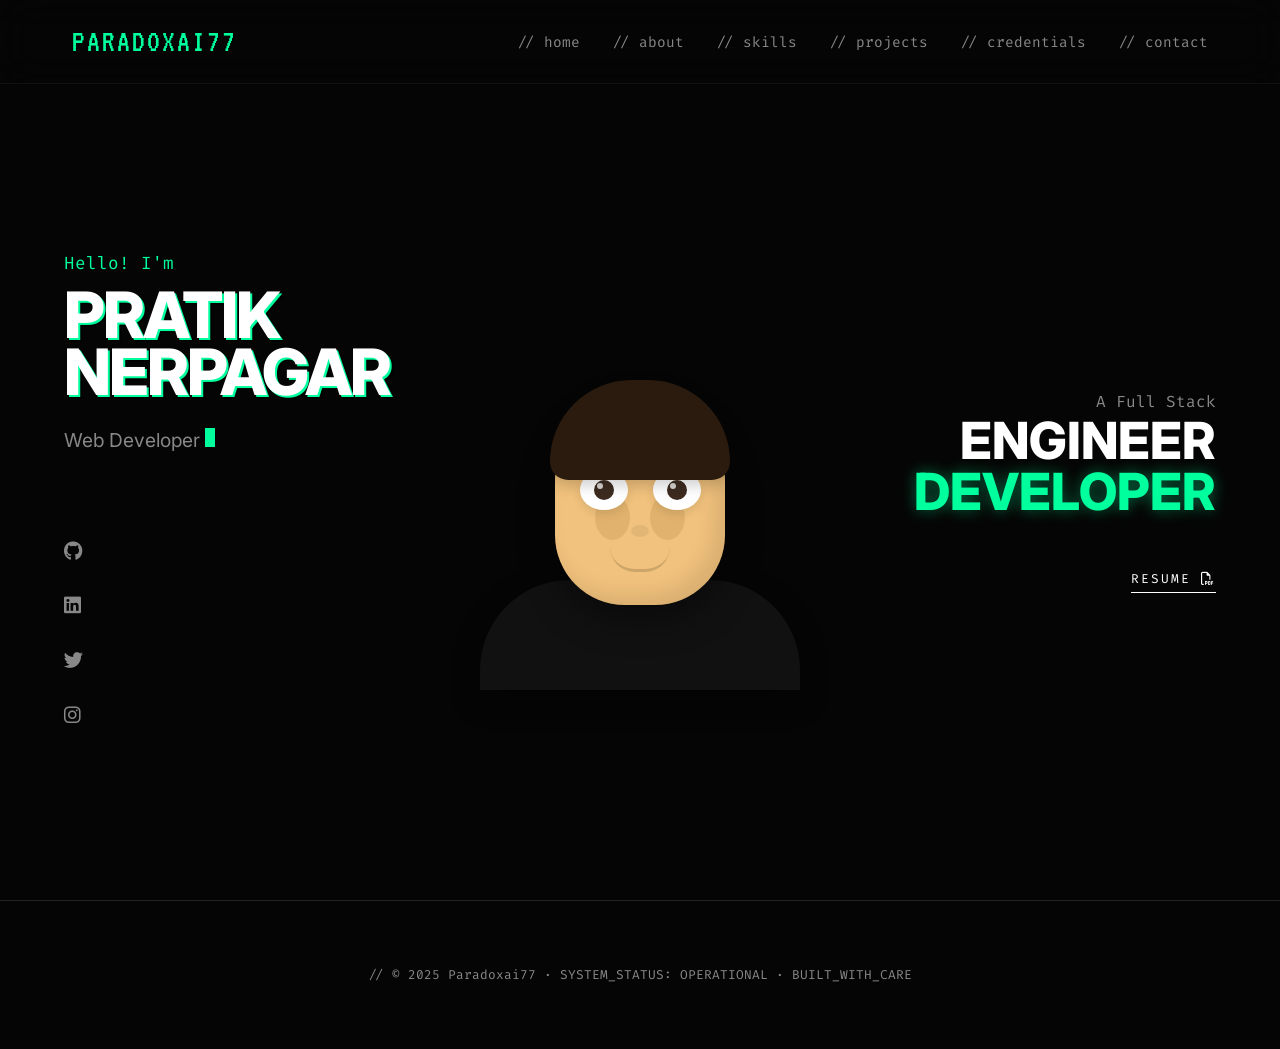
==== index.html @ 2af75ca3 "Initial commit with contact form backend" ====
<!DOCTYPE html>
<html lang="en">

<head>
  <meta charset="UTF-8">
  <meta name="viewport" content="width=device-width, initial-scale=1.0">
  <title>Paradoxai77 | Cyber Portfolio</title>
  <meta name="description" content="Pratik Yogesh Nerpagar (Paradoxai77) — Hacker Enthusiast & Web Developer">
  <link rel="stylesheet" href="style.css">
  <link rel="stylesheet" href="https://cdnjs.cloudflare.com/ajax/libs/font-awesome/6.4.0/css/all.min.css">
</head>

<body>
  <!-- Preloader -->
  <div id="preloader">
    <div class="loader-content">
      <div class="logo glitch">Paradoxai77</div>
      <div class="loading-bar">
        <div class="loading-progress"></div>
      </div>
      <div class="loading-text">INITIALIZING_SYSTEM... <span class="blink">_</span></div>
    </div>
  </div>


  <header>
    <div class="container" style="display:flex;justify-content:space-between;align-items:center">
      <div class="logo glitch" style="cursor:pointer;" onclick="window.location.href='index.html'">Paradoxai77</div>
      <nav>
        <ul style="display:flex;list-style:none;gap:2rem;margin:0;padding:0">
          <li><a href="index.html" class="active">// home</a></li>
          <li><a href="about.html">// about</a></li>
          <li><a href="skills.html">// skills</a></li>
          <li><a href="projects.html">// projects</a></li>
          <li><a href="credentials.html">// credentials</a></li>
          <li><a href="contact.html">// contact</a></li>
        </ul>
      </nav>
    </div>
  </header>

  <main>
    <section id="home" class="hero-premium">
      <div class="hero-container">
        
        <div class="hero-left">
          <div class="intro-group">
            <span class="greeting">Hello! I'm</span>
            <h1 class="hero-name glitch" data-text="PRATIK NERPAGAR">PRATIK<br/>NERPAGAR</h1>
          </div>
          <div class="typing-text" style="margin-top:1.5rem; min-height:1.6em">
            <span class="cursor"></span>
          </div>
          <div class="social-sidebar">
            <a href="https://github.com/Paradoxai77" target="_blank" rel="noopener noreferrer" class="social-icon"><i class="fab fa-github"></i></a>
            <a href="https://www.linkedin.com/in/pratik-nerpagar-1b6156397" target="_blank" rel="noopener noreferrer" class="social-icon"><i class="fab fa-linkedin"></i></a>
            <a href="https://x.com/Pratik_Nerpagar" target="_blank" rel="noopener noreferrer" class="social-icon"><i class="fab fa-twitter"></i></a>
            <a href="https://www.instagram.com/invites/contact/?utm_source=ig_contact_invite&utm_medium=copy_link&utm_content=yj6jgfl" target="_blank" rel="noopener noreferrer" class="social-icon"><i class="fab fa-instagram"></i></a>
          </div>
        </div>

        <div class="hero-center">
          <div class="avatar-container">
            <div class="character-wrapper css-avatar">
              <div class="shoulders"></div>
              <div class="face">
                <div class="cap"></div>
                <div class="ears">
                  <div class="ear"></div>
                  <div class="ear"></div>
                </div>
                <div class="eyes-container">
                  <div class="eye">
                    <div class="pupil"></div>
                  </div>
                  <div class="eye">
                    <div class="pupil"></div>
                  </div>
                </div>
                <div class="nose"></div>
                <div class="mouth"><div class="teeth"></div></div>
              </div>
            </div>
          </div>
        </div>

        <div class="hero-right">
          <div class="role-group">
            <p class="role-subtitle">A Full Stack</p>
            <h2 class="role-title">ENGINEER<br/><span class="highlight">DEVELOPER</span></h2>
          </div>
          <div class="resume-link">
            <a href="resume.pdf" class="resume-btn" target="_blank">RESUME <i class="far fa-file-pdf"></i></a>
          </div>
        </div>

      </div>
    </section>
  </main>

  <footer>
    <div class="container">
      <p>// © 2025 Paradoxai77 · SYSTEM_STATUS: OPERATIONAL · BUILT_WITH_CARE</p>
    </div>
  </footer>

  <script src="script.js"></script>
</body>

</html>
---- style.css ----
@import url('https://fonts.googleapis.com/css2?family=Fira+Code:wght@300;400;500;600;700&family=Inter:wght@300;400;600;800&family=VT323&display=swap');

:root {
  --bg: #050505;
  --surface: #0d0d0d;
  --panel: #141414;
  --primary: #00ff9d;
  --primary-glow: rgba(0, 255, 157, 0.4);
  --text-dim: #888;
  --text-bright: #e0e0e0;
  --border: #222;
  --font-mono: 'Fira Code', monospace;
  --font-sans: 'Inter', sans-serif;
  --font-terminal: 'VT323', monospace;
}

* {
  margin: 0;
  padding: 0;
  box-sizing: border-box;
}

body {
  background-color: var(--bg);
  color: var(--text-bright);
  font-family: var(--font-sans);
  overflow-x: hidden;
  line-height: 1.6;
}



/* Glitch Animation */
@keyframes glitch {
  0% {
    transform: translate(0)
  }

  20% {
    transform: translate(-2px, 2px)
  }

  40% {
    transform: translate(-2px, -2px)
  }

  60% {
    transform: translate(2px, 2px)
  }

  80% {
    transform: translate(2px, -2px)
  }

  100% {
    transform: translate(0)
  }
}

.glitch:hover {
  animation: glitch 0.3s cubic-bezier(.25, .46, .45, .94) both infinite;
  color: var(--primary);
  text-shadow: 0 0 10px var(--primary-glow);
}

.container {
  max-width: 1200px;
  margin: 0 auto;
  padding: 0 2rem;
}

/* Header & Nav */
header {
  position: fixed;
  top: 0;
  width: 100%;
  background: rgba(5, 5, 5, 0.4);
  backdrop-filter: blur(20px);
  -webkit-backdrop-filter: blur(20px);
  border-bottom: 1px solid rgba(255, 255, 255, 0.05);
  z-index: 1000;
  padding: 1rem 0;
}

header .container {
  display: flex;
  justify-content: space-between;
  align-items: center;
}

.logo {
  font-family: var(--font-terminal);
  font-size: 2rem;
  color: var(--primary);
  text-transform: uppercase;
  letter-spacing: 2px;
}

nav ul {
  display: flex;
  list-style: none;
  gap: 2rem;
}

nav a {
  color: var(--text-dim);
  text-decoration: none;
  font-family: var(--font-mono);
  font-size: 0.9rem;
  transition: all 0.3s ease;
  position: relative;
}

nav a:hover,
nav a.active {
  color: var(--primary);
  text-shadow: 0 0 8px var(--primary-glow);
}

/* Preloader */
#preloader {
  position: fixed;
  top: 0;
  left: 0;
  width: 100vw;
  height: 100vh;
  background: var(--bg);
  z-index: 99999;
  display: flex;
  justify-content: center;
  align-items: center;
  transition: opacity 0.5s ease;
}

#preloader.fade-out {
  opacity: 0;
  pointer-events: none;
}

.loader-content {
  display: flex;
  flex-direction: column;
  align-items: center;
  gap: 20px;
}

.loading-bar {
  width: 250px;
  height: 4px;
  background: var(--panel);
  border: 1px solid var(--border);
  border-radius: 4px;
  overflow: hidden;
  position: relative;
}

.loading-progress {
  width: 0%;
  height: 100%;
  background: var(--primary);
  box-shadow: 0 0 10px var(--primary-glow);
  animation: loadProgress 2s ease-in-out forwards;
}

.loading-text {
  font-family: var(--font-mono);
  color: var(--text-dim);
  font-size: 0.9rem;
  letter-spacing: 2px;
}

@keyframes loadProgress {
  0% { width: 0%; }
  50% { width: 70%; }
  100% { width: 100%; }
}

/* Hero Section */
.hero {
  height: 100vh;
  display: flex;
  flex-direction: column;
  justify-content: center;
  position: relative;
}

.hero-content {
  max-width: 800px;
}

.terminal-header {
  background: var(--panel);
  padding: 0.5rem 1rem;
  border-radius: 8px 8px 0 0;
  border: 1px solid var(--border);
  border-bottom: none;
  display: flex;
  gap: 8px;
}

.dot {
  width: 12px;
  height: 12px;
  border-radius: 50%;
}

.red {
  background: #ff5f56;
}

.yellow {
  background: #ffbd2e;
}

.green {
  background: #27c93f;
}

.terminal-body {
  background: var(--surface);
  padding: 2rem;
  border-radius: 0 0 8px 8px;
  border: 1px solid var(--border);
  font-family: var(--font-mono);
  box-shadow: 0 20px 50px rgba(0, 0, 0, 0.5);
}

.hero h1 {
  font-size: 3.5rem;
  margin-bottom: 1rem;
  font-weight: 800;
  letter-spacing: -1px;
}

.hero h1 strong {
  color: var(--primary);
  position: relative;
}

.typing-text {
  color: var(--text-dim);
  font-size: 1.2rem;
  margin-bottom: 2rem;
  min-height: 1.5em;
}

.cursor {
  display: inline-block;
  width: 10px;
  height: 1.2rem;
  background: var(--primary);
  margin-left: 5px;
  animation: blink 1s infinite;
}

@keyframes blink {
  50% {
    opacity: 0;
  }
}

.cta-group {
  display: flex;
  gap: 1.5rem;
}

.btn {
  padding: 0.8rem 2rem;
  border-radius: 4px;
  font-family: var(--font-mono);
  font-weight: 600;
  cursor: pointer;
  transition: all 0.3s ease;
  text-decoration: none;
  display: inline-block;
}

.btn-primary {
  background: var(--primary);
  color: var(--bg);
  border: none;
  box-shadow: 0 0 20px var(--primary-glow);
}

.btn-primary:hover {
  transform: translateY(-2px);
  box-shadow: 0 0 30px var(--primary-glow);
}

.btn-outline {
  border: 1px solid var(--primary);
  color: var(--primary);
  background: transparent;
}

.btn-outline:hover {
  background: var(--primary-glow);
  color: #fff;
}

/* Premium Hero Section Styles */
.hero-premium {
  min-height: 100vh;
  display: flex;
  align-items: center;
  justify-content: center;
  position: relative;
  overflow: hidden;
  padding-top: 80px;
  perspective: 1000px;
}

.hero-container {
  display: flex;
  width: 100%;
  max-width: 1400px;
  justify-content: space-between;
  align-items: center;
  padding: 0 5vw;
  z-index: 2;
  gap: 1.5rem;
  margin: 0 auto;
  transform-style: preserve-3d;
  transition: transform 0.2s ease-out;
}

/* Left & Right Side Common */
.hero-left, .hero-right {
  flex: 1;
  display: flex;
  flex-direction: column;
  min-width: 0; /* Allow shrinking */
}

.hero-left {
  align-items: flex-start;
}

.hero-right {
  align-items: flex-end;
  text-align: right;
}

/* Greeting & Name */
.greeting {
  font-family: var(--font-mono);
  color: var(--primary);
  font-size: 1.1rem;
  margin-bottom: 0.5rem;
  display: block;
}

.hero-name {
  font-size: clamp(2.5rem, 5vw, 4rem);
  line-height: 0.9;
  font-weight: 800;
  color: #fff;
  letter-spacing: -2px;
  text-shadow: 
    2px 2px 0px var(--primary),
    4px 4px 0px rgba(0,0,0,0.5);
  transform: translateZ(100px);
}

.social-sidebar {
  display: flex;
  flex-direction: column;
  gap: 1.5rem;
  margin-top: 3rem;
}

.social-icon {
  color: var(--text-dim);
  font-size: 1.2rem;
  transition: all 0.3s ease;
}

.social-icon:hover {
  color: var(--primary);
  transform: scale(1.2);
}

/* Middle: Avatar */
.hero-center {
  flex: 0 0 auto;
  display: flex;
  justify-content: center;
  align-items: center;
  position: relative;
}

.avatar-container {
  position: relative;
  width: min(400px, 30vw);
  height: min(400px, 45vh);
  display: flex;
  justify-content: center;
  align-items: flex-end;
}

.character-wrapper {
  position: relative;
  width: 100%;
  display: flex;
  justify-content: center;
  align-items: center;
}

.css-avatar {
  position: relative;
  width: 350px;
  height: 400px;
  display: flex;
  justify-content: center;
  align-items: flex-end;
  transition: transform 0.3s ease;
}

.css-avatar:hover {
  transform: scale(1.02);
}

/* CSS Avatar Parts */
/* CLASSY NORMAL CHARACTER ARTIFACT */
.face {
  position: absolute;
  bottom: 85px;
  left: 50%;
  transform: translateX(-50%) translateZ(50px);
  width: 170px;
  height: 210px;
  background: #f1c27d; /* Classy warm skin tone */
  border-radius: 85px 85px 70px 70px;
  box-shadow: 
    inset -10px -10px 20px rgba(0,0,0,0.1),
    0 15px 35px rgba(0, 0, 0, 0.4);
  z-index: 2;
  overflow: visible;
  transform-style: preserve-3d;
}

/* Classy Hairstyle (replacing cap) */
.cap {
  position: absolute;
  top: -15px;
  left: -5px;
  width: 180px;
  height: 100px;
  background: #2a1b0e; /* Dark brown hair */
  border-radius: 90px 90px 20px 20px;
  z-index: 3;
  box-shadow: 0 5px 15px rgba(0,0,0,0.2);
  transform: translateZ(30px);
}

.cap::after {
  content: "";
  position: absolute;
  top: 30px;
  left: 20px;
  width: 140px;
  height: 60px;
  background: #2a1b0e;
  border-radius: 40px;
  transform: rotate(-5deg);
}

/* Natural Eyes */
.eyes-container {
  display: flex;
  justify-content: center;
  gap: 25px;
  margin-top: 75px;
  position: relative;
  z-index: 5;
}

.eye {
  width: 48px;
  height: 40px;
  background: #fff;
  border-radius: 50%;
  position: relative;
  overflow: hidden;
  box-shadow: 0 4px 10px rgba(0,0,0,0.1);
}

.pupil {
  width: 20px;
  height: 20px;
  background: #3d2b1f; /* Classy brown eyes */
  border-radius: 50%;
  position: absolute;
  top: 50%;
  left: 50%;
  transform: translate(-50%, -50%);
  transition: transform 0.05s linear;
}

.pupil::after {
  content: "";
  position: absolute;
  top: 3px;
  left: 3px;
  width: 6px;
  height: 6px;
  background: #fff;
  border-radius: 50%;
  opacity: 0.8;
}

/* Subtle Nose */
.nose {
  width: 18px;
  height: 12px;
  background: rgba(0,0,0,0.06);
  border-radius: 50%;
  margin: 15px auto 5px;
  position: relative;
}

/* Friendly Classy Mouth */
.mouth {
  width: 60px;
  height: 25px;
  background: transparent;
  border-bottom: 3px solid rgba(0,0,0,0.15);
  border-radius: 0 0 30px 30px;
  margin: 10px auto 0;
  position: relative;
}

.teeth {
  display: none; /* Hide robotic teeth */
}

.mouth::after {
  display: none; /* Hide mask details */
}

/* Ears */
.ears {
  position: absolute;
  top: 100px;
  width: 100%;
  left: 0;
  display: flex;
  justify-content: space-between;
  z-index: 1;
  padding: 0 40px;
}

.ear {
  width: 35px;
  height: 45px;
  background: #e1b26d;
  border-radius: 50%;
}

/* Classy Formal Clothing (Turtleneck) */
.shoulders {
  position: absolute;
  bottom: 0px;
  left: 50%;
  transform: translateX(-50%) translateZ(-20px);
  width: 320px;
  height: 110px;
  background: #111; /* Sleek black turtleneck */
  border-radius: 90px 90px 0 0;
  z-index: 1;
  box-shadow: 0 10px 30px rgba(0,0,0,0.3);
}

.shoulders::before {
  content: "";
  position: absolute;
  top: -15px;
  left: 50%;
  transform: translateX(-50%);
  width: 100px;
  height: 40px;
  background: #111;
  border-radius: 10px 10px 0 0;
  z-index: 3;
}

.shoulders::after {
  display: none; /* Remove status text */
}

/* Right Side: Role */
.role-subtitle {
  font-family: var(--font-mono);
  color: var(--text-dim);
  font-size: 1rem;
}

.role-title {
  font-size: clamp(2rem, 4vw, 3.2rem);
  font-weight: 800;
  line-height:1;
  color: #fff;
}

.role-title span {
  color: var(--primary);
  text-shadow: 0 0 15px var(--primary-glow);
}

.resume-link {
  margin-top: 3rem;
}

.resume-btn {
  color: #fff;
  text-decoration: none;
  font-family: var(--font-mono);
  font-size: 0.8rem;
  letter-spacing: 2px;
  border-bottom: 1px solid #fff;
  padding-bottom: 5px;
  transition: all 0.3s ease;
}

.resume-btn:hover {
  color: var(--primary);
  border-color: var(--primary);
}



/* Responsive Overrides */
@media (max-width: 1100px) {
  .hero-container {
    padding: 0 3vw;
  }
}

@media (max-width: 968px) {
  .hero-premium {
    padding-top: 100px;
    height: auto;
    min-height: 100vh;
  }

  .hero-container {
    flex-direction: column;
    padding: 0 2rem;
    gap: 3rem;
  }

  .hero-left, .hero-right {
    align-items: center;
    text-align: center;
    width: 100%;
  }

  .hero-name {
    font-size: clamp(2.5rem, 8vw, 3.5rem);
  }

  .role-title {
    font-size: clamp(2rem, 7vw, 2.8rem);
  }

  .social-sidebar {
    flex-direction: row;
    margin-top: 2rem;
  }

  .avatar-container {
    width: 300px;
    height: 300px;
  }

  .css-avatar {
    transform: scale(0.8);
    transform-origin: bottom center;
  }
}

/* Sections */
section:not(.hero-premium) {
  max-width: 1200px;
  margin: 0 auto;
  padding: 8rem 2rem;
}

.section-title {
  font-family: var(--font-terminal);
  font-size: 3rem;
  color: var(--primary);
  margin-bottom: 3rem;
  display: flex;
  align-items: center;
  gap: 1rem;
}

.section-title::after {
  content: "";
  height: 1px;
  flex-grow: 1;
  background: linear-gradient(90deg, var(--primary), transparent);
}

/* About & Skills */
.about-grid {
  display: grid;
  grid-template-columns: 1.5fr 1fr;
  gap: 4rem;
}

.bio p {
  font-size: 1.1rem;
  color: var(--text-dim);
  margin-bottom: 1.5rem;
}

.tags {
  display: flex;
  flex-wrap: wrap;
  gap: 1rem;
}

.tag {
  background: var(--panel);
  border: 1px solid var(--border);
  padding: 0.5rem 1rem;
  border-radius: 4px;
  font-family: var(--font-mono);
  font-size: 0.8rem;
  color: var(--primary);
}

.skill-card {
  background: var(--surface);
  border: 1px solid var(--border);
  padding: 2rem;
  border-radius: 8px;
  transition: all 0.4s cubic-bezier(0.175, 0.885, 0.32, 1.275);
  transform-style: preserve-3d;
}

.skill-card:hover {
  transform: rotateY(15deg) rotateX(5deg) translateZ(30px);
  border-color: var(--primary);
  box-shadow: -10px 10px 20px rgba(0,0,0,0.4);
}

.skill-list {
  display: grid;
  grid-template-columns: repeat(2, 1fr);
  gap: 1rem;
}

.skill-item {
  display: flex;
  align-items: center;
  gap: 0.5rem;
  font-family: var(--font-mono);
  font-size: 0.9rem;
}

.skill-item::before {
  content: ">";
  color: var(--primary);
}

/* Projects Grid */
.projects-grid {
  display: grid;
  grid-template-columns: repeat(auto-fit, minmax(350px, 1fr));
  gap: 2rem;
}

.project-card {
  background: var(--surface);
  border: 1px solid var(--border);
  border-radius: 8px;
  overflow: hidden;
  transition: all 0.5s cubic-bezier(0.175, 0.885, 0.32, 1.275);
  position: relative;
  transform-style: preserve-3d;
}

.project-card:hover {
  border-color: var(--primary);
  transform: translateY(-10px) rotateX(10deg) rotateY(-10deg);
  box-shadow: 20px 20px 40px rgba(0, 0, 0, 0.5);
}

.project-image {
  height: 200px;
  background: var(--panel);
  position: relative;
  overflow: hidden;
}

.project-image img {
  width: 100%;
  height: 100%;
  object-fit: cover;
  transition: all 0.5s ease;
  z-index: 1;
  opacity: 0.7;
}

.project-card:hover .project-image img {
  transform: scale(1.1);
  opacity: 1 !important;
}

.project-image::after {
  content: "DATA_STREAMS";
  position: absolute;
  top: 50%;
  left: 50%;
  transform: translate(-50%, -50%);
  font-family: var(--font-terminal);
  color: var(--primary);
  opacity: 0.15;
  z-index: 2;
  pointer-events: none;
  font-size: 2rem;
}

.project-info {
  padding: 2rem;
}

.project-info h3 {
  font-size: 1.5rem;
  margin-bottom: 1rem;
  color: var(--primary);
}

.project-info p {
  color: var(--text-dim);
  font-size: 0.95rem;
  margin-bottom: 1.5rem;
}

/* Certificates */
.cert-list {
  display: flex;
  flex-direction: column;
  gap: 1.5rem;
}

.cert-item {
  background: var(--panel);
  border-left: 4px solid var(--primary);
  padding: 1.5rem 2rem;
  display: flex;
  justify-content: space-between;
  align-items: center;
}

.cert-details h4 {
  font-size: 1.2rem;
  margin-bottom: 0.5rem;
}

.cert-details p {
  color: var(--text-dim);
  font-size: 0.9rem;
}

/* Achievements */
.achievement-grid {
  display: grid;
  grid-template-columns: repeat(auto-fit, minmax(300px, 1fr));
  gap: 1.5rem;
}

.achievement-card {
  background: var(--surface);
  border: 1px solid var(--border);
  padding: 2rem;
  border-radius: 8px;
  display: flex;
  gap: 1.5rem;
}

.rank {
  font-family: var(--font-terminal);
  font-size: 3rem;
  color: var(--primary);
  line-height: 1;
}

/* Contact */
.contact-container {
  display: grid;
  grid-template-columns: 1fr 1fr;
  gap: 4rem;
}

.contact-form {
  background: var(--surface);
  border: 1px solid var(--border);
  padding: 3rem;
  border-radius: 8px;
}

.form-group {
  margin-bottom: 1.5rem;
}

.form-group label {
  display: block;
  font-family: var(--font-mono);
  font-size: 0.8rem;
  color: var(--primary);
  margin-bottom: 0.5rem;
}

.form-group input,
.form-group textarea {
  width: 100%;
  background: var(--panel);
  border: 1px solid var(--border);
  padding: 1rem;
  color: #fff;
  font-family: var(--font-mono);
  border-radius: 4px;
}

.form-group input:focus,
.form-group textarea:focus {
  outline: none;
  border-color: var(--primary);
}

.social-links {
  display: grid;
  grid-template-columns: repeat(2, 1fr);
  gap: 1rem;
  margin-top: 2rem;
}

.social-item {
  display: flex;
  align-items: center;
  gap: 1.2rem;
  color: var(--text-dim);
  text-decoration: none;
  padding: 1.2rem 1.5rem;
  background: rgba(20, 20, 20, 0.4);
  border: 1px solid var(--border);
  border-radius: 8px;
  transition: all 0.4s cubic-bezier(0.175, 0.885, 0.32, 1.275);
  font-family: var(--font-mono);
  font-size: 0.9rem;
  position: relative;
  overflow: hidden;
}

.social-item .icon {
  font-size: 1.3rem;
  transition: transform 0.3s ease;
}

.social-item:hover {
  color: var(--primary);
  border-color: var(--primary);
  transform: translateX(10px);
  background: rgba(0, 255, 157, 0.05);
  box-shadow: 0 5px 20px var(--primary-glow);
}

.social-item:hover .icon {
  transform: scale(1.2) rotate(5deg);
}

.social-item::before {
  content: "";
  position: absolute;
  top: 0;
  left: -100%;
  width: 100%;
  height: 100%;
  background: linear-gradient(90deg, transparent, rgba(255, 255, 255, 0.05), transparent);
  transition: 0.5s;
}

.social-item:hover::before {
  left: 100%;
}

footer {
  text-align: center;
  padding: 4rem 0;
  border-top: 1px solid var(--border);
  color: var(--text-dim);
  font-family: var(--font-mono);
  font-size: 0.8rem;
}

@media (max-width: 968px) {
  .hero h1 {
    font-size: 2.5rem;
  }

  .about-grid,
  .contact-container {
    grid-template-columns: 1fr;
  }

  nav ul {
    display: none;
  }
}

/* Animations */
[data-aos] {
  opacity: 0;
  transform: translateY(20px);
  transition: all 0.6s ease;
}

[data-aos].aos-animate {
  opacity: 1;
  transform: translateY(0);
}
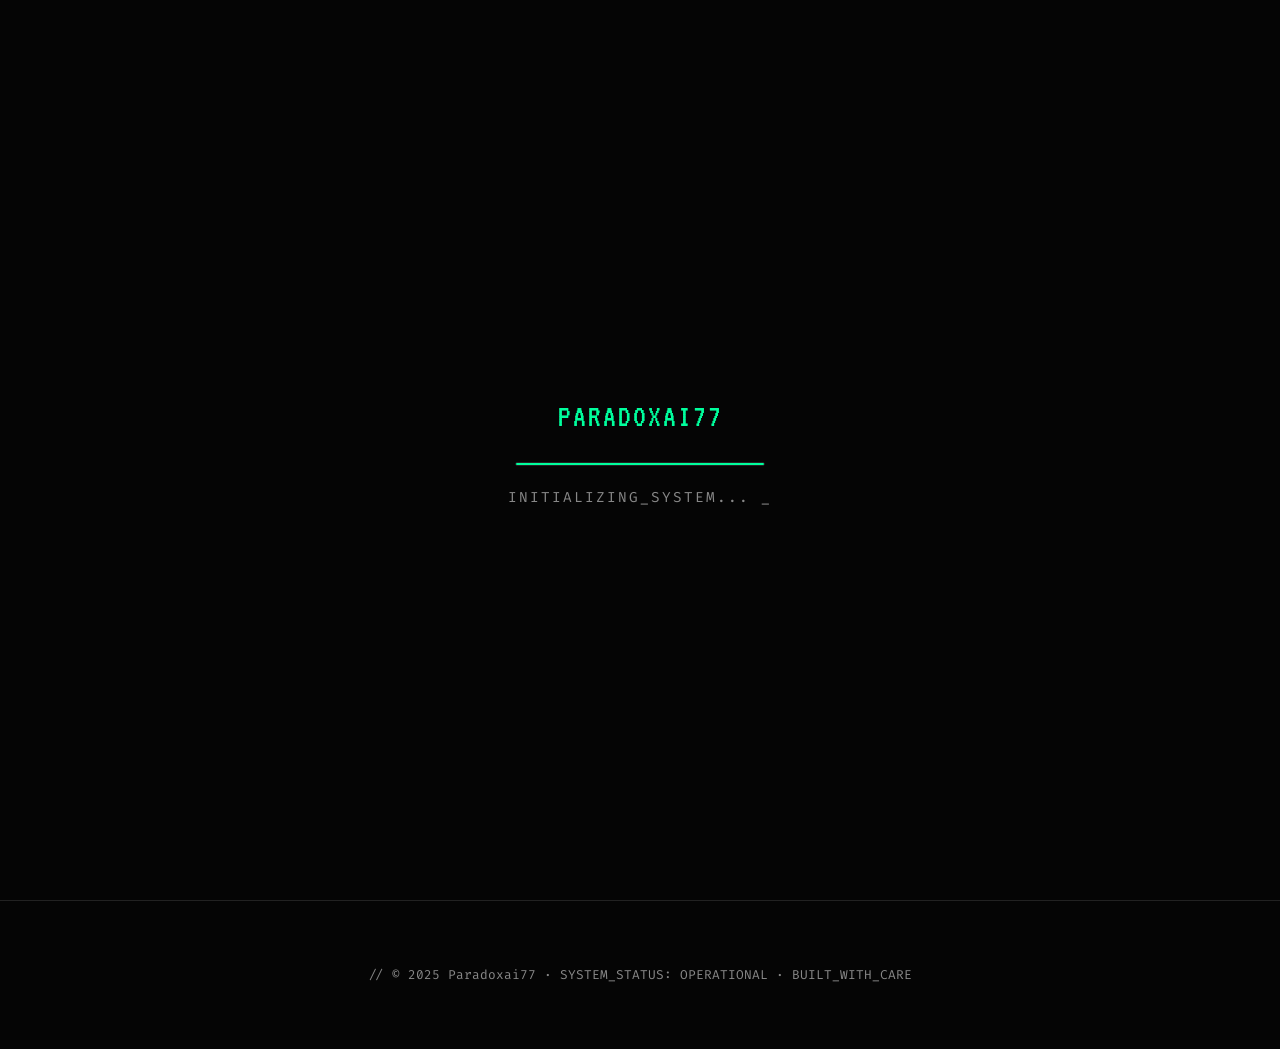
==== commit 3898156b: "Fix script caching by adding cache buster, and enhance timelines styling and visibility" ====
--- a/index.html
+++ b/index.html
@@ -104,7 +104,7 @@
     </div>
   </footer>
 
-  <script src="script.js"></script>
+  <script src="script.js?v=2"></script>
 </body>
 
 </html>
--- a/style.css
+++ b/style.css
@@ -1022,4 +1022,159 @@
 [data-aos].aos-animate {
   opacity: 1;
   transform: translateY(0);
+}
+
+/* Timeline Components */
+.timeline-container {
+  display: grid;
+  grid-template-columns: repeat(auto-fit, minmax(400px, 1fr));
+  gap: 3rem;
+  margin-top: 4rem;
+}
+
+.timeline-section h3 {
+  font-size: 1.5rem;
+  color: var(--primary);
+  font-family: var(--font-terminal);
+  border-bottom: 1px solid var(--border);
+  padding-bottom: 0.5rem;
+  margin-bottom: 2rem;
+}
+
+.timeline {
+  border-left: 2px solid rgba(0, 255, 157, 0.25);
+  padding-left: 1.5rem;
+  position: relative;
+  display: flex;
+  flex-direction: column;
+  gap: 2rem;
+}
+
+.timeline-item {
+  position: relative;
+  transition: all 0.3s ease;
+}
+
+.timeline-item::before {
+  content: "";
+  position: absolute;
+  left: calc(-1.5rem - 6px);
+  top: 0.25rem;
+  width: 10px;
+  height: 10px;
+  border-radius: 50%;
+  background: #333;
+  border: 2px solid var(--bg);
+  transition: all 0.3s ease;
+}
+
+.timeline-item:hover::before {
+  background: var(--primary);
+  border-color: var(--primary);
+  box-shadow: 0 0 10px var(--primary);
+}
+
+.timeline-item:hover {
+  transform: translateX(5px);
+}
+
+.timeline-item .time {
+  font-family: var(--font-mono);
+  font-size: 0.8rem;
+  color: var(--primary);
+  margin-bottom: 0.25rem;
+}
+
+.timeline-item h4 {
+  font-size: 1.1rem;
+  margin-bottom: 0.25rem;
+  color: var(--text);
+}
+
+.timeline-item .org {
+  font-size: 0.9rem;
+  color: var(--text-dim);
+  font-weight: bold;
+  margin-bottom: 0.5rem;
+}
+
+.timeline-item .desc {
+  font-size: 0.85rem;
+  color: var(--text-dim);
+  line-height: 1.4;
+}
+
+/* Certificate Preview Modal */
+.cert-modal {
+  position: fixed;
+  top: 0;
+  left: 0;
+  width: 100vw;
+  height: 100vh;
+  background: rgba(10, 10, 10, 0.85);
+  backdrop-filter: blur(10px);
+  z-index: 1000;
+  display: flex;
+  justify-content: center;
+  align-items: center;
+  opacity: 0;
+  pointer-events: none;
+  transition: opacity 0.3s ease;
+}
+
+.cert-modal.active {
+  opacity: 1;
+  pointer-events: auto;
+}
+
+.cert-modal-content {
+  position: relative;
+  max-width: 90%;
+  max-height: 85%;
+  border: 1px solid var(--border);
+  border-radius: 12px;
+  background: var(--surface);
+  box-shadow: 0 0 40px var(--primary-glow);
+  transform: scale(0.9);
+  transition: transform 0.3s ease;
+  padding: 1rem;
+  display: flex;
+  flex-direction: column;
+  align-items: center;
+}
+
+.cert-modal.active .cert-modal-content {
+  transform: scale(1);
+}
+
+.cert-modal-img {
+  max-width: 100%;
+  max-height: 75vh;
+  object-fit: contain;
+  border-radius: 6px;
+  border: 1px solid rgba(255, 255, 255, 0.1);
+}
+
+.cert-modal-close {
+  position: absolute;
+  top: -45px;
+  right: 10px;
+  background: none;
+  border: none;
+  color: var(--primary);
+  font-size: 2rem;
+  cursor: pointer;
+  font-family: var(--font-mono);
+  transition: all 0.3s ease;
+}
+
+.cert-modal-close:hover {
+  color: #ff3b30;
+  text-shadow: 0 0 10px rgba(255, 59, 48, 0.5);
+}
+
+/* Certificate item visual adjustment */
+.cert-btn-group {
+  display: flex;
+  gap: 0.5rem;
 }
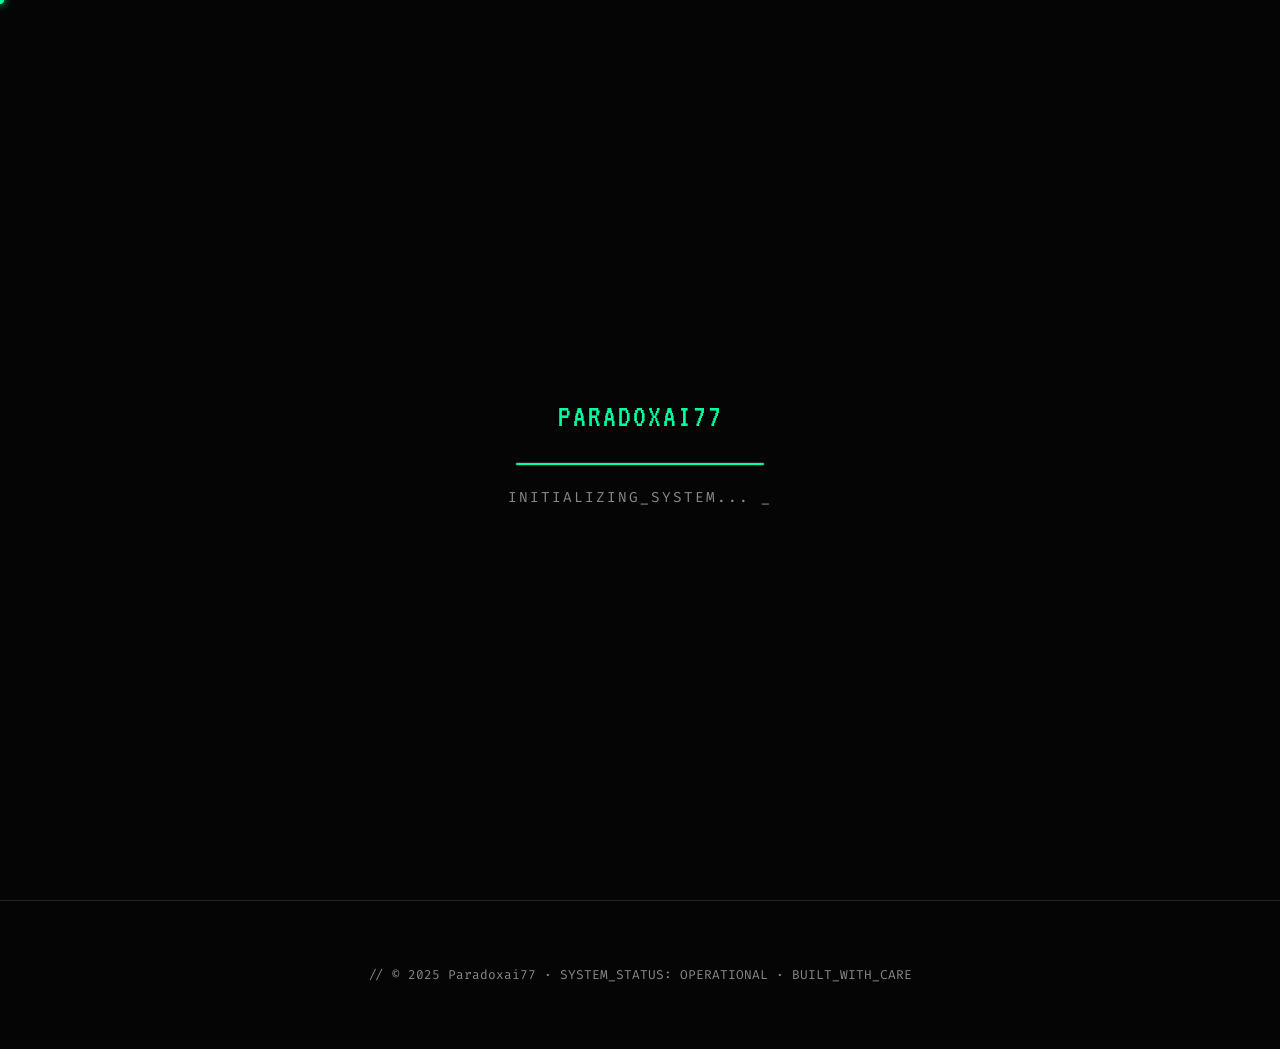
==== commit 7f17c240: "Add Dribbble-inspired animations: custom glowing magnetic cursor, pulsing status badge, interactive " ====
--- a/index.html
+++ b/index.html
@@ -24,10 +24,11 @@
 
 
   <header>
-    <div class="container" style="display:flex;justify-content:space-between;align-items:center">
+    <div class="container">
       <div class="logo glitch" style="cursor:pointer;" onclick="window.location.href='index.html'">Paradoxai77</div>
-      <nav>
-        <ul style="display:flex;list-style:none;gap:2rem;margin:0;padding:0">
+      <button class="nav-toggle" id="navToggle" aria-label="toggle navigation"><i class="fas fa-bars"></i></button>
+      <nav id="navMenu">
+        <ul>
           <li><a href="index.html" class="active">// home</a></li>
           <li><a href="about.html">// about</a></li>
           <li><a href="skills.html">// skills</a></li>
@@ -41,9 +42,13 @@
 
   <main>
     <section id="home" class="hero-premium">
+      <div class="watermark-bg">/HERO_SYSTEM</div>
       <div class="hero-container">
         
         <div class="hero-left">
+          <div class="status-badge">
+            <span class="status-dot"></span> AVAILABLE FOR NEW PROJECTS
+          </div>
           <div class="intro-group">
             <span class="greeting">Hello! I'm</span>
             <h1 class="hero-name glitch" data-text="PRATIK NERPAGAR">PRATIK<br/>NERPAGAR</h1>
--- a/style.css
+++ b/style.css
@@ -710,6 +710,12 @@
   gap: 4rem;
 }
 
+.skills-grid {
+  display: grid;
+  grid-template-columns: repeat(auto-fit, minmax(300px, 1fr));
+  gap: 2.5rem;
+}
+
 .bio p {
   font-size: 1.1rem;
   color: var(--text-dim);
@@ -997,6 +1003,24 @@
   font-size: 0.8rem;
 }
 
+.nav-toggle {
+  display: none;
+  background: transparent;
+  border: 1px solid var(--border);
+  color: var(--primary);
+  padding: 0.5rem 0.8rem;
+  border-radius: 4px;
+  cursor: pointer;
+  font-size: 1.2rem;
+  z-index: 1001;
+  transition: all 0.3s ease;
+}
+
+.nav-toggle:hover {
+  background: var(--primary-glow);
+  border-color: var(--primary);
+}
+
 @media (max-width: 968px) {
   .hero h1 {
     font-size: 2.5rem;
@@ -1007,8 +1031,40 @@
     grid-template-columns: 1fr;
   }
 
+  .nav-toggle {
+    display: block;
+  }
+
+  nav {
+    position: fixed;
+    top: 65px;
+    left: 0;
+    width: 100%;
+    background: rgba(5, 5, 5, 0.95);
+    backdrop-filter: blur(20px);
+    -webkit-backdrop-filter: blur(20px);
+    border-bottom: 1px solid var(--border);
+    padding: 1.5rem 0;
+    transform: translateY(-150%);
+    transition: transform 0.4s cubic-bezier(0.175, 0.885, 0.32, 1.275);
+    z-index: 999;
+  }
+
+  nav.nav-open {
+    transform: translateY(0);
+  }
+
   nav ul {
-    display: none;
+    display: flex !important;
+    flex-direction: column;
+    align-items: center;
+    gap: 1.5rem;
+  }
+}
+
+@media (max-width: 600px) {
+  .social-links {
+    grid-template-columns: 1fr;
   }
 }
 
@@ -1027,7 +1083,7 @@
 /* Timeline Components */
 .timeline-container {
   display: grid;
-  grid-template-columns: repeat(auto-fit, minmax(400px, 1fr));
+  grid-template-columns: repeat(auto-fit, minmax(280px, 1fr));
   gap: 3rem;
   margin-top: 4rem;
 }
@@ -1113,7 +1169,7 @@
   height: 100vh;
   background: rgba(10, 10, 10, 0.85);
   backdrop-filter: blur(10px);
-  z-index: 1000;
+  z-index: 10000;
   display: flex;
   justify-content: center;
   align-items: center;
@@ -1177,4 +1233,221 @@
 .cert-btn-group {
   display: flex;
   gap: 0.5rem;
+}
+
+/* ==========================================================================
+   DRIBBLE-INSPIRED ADVANCED ANIMATION MODULES
+   ========================================================================== */
+
+/* 1. Custom Glowing Magnetic Cursor */
+.custom-cursor {
+  width: 8px;
+  height: 8px;
+  background: var(--primary);
+  border-radius: 50%;
+  position: fixed;
+  top: 0;
+  left: 0;
+  pointer-events: none;
+  z-index: 99999;
+  transform: translate(-50%, -50%);
+  box-shadow: 0 0 10px var(--primary);
+  transition: transform 0.1s ease, width 0.3s ease, height 0.3s ease, background 0.3s ease;
+}
+
+.cursor-follower {
+  width: 36px;
+  height: 36px;
+  border: 1px solid rgba(0, 255, 157, 0.5);
+  border-radius: 50%;
+  position: fixed;
+  top: 0;
+  left: 0;
+  pointer-events: none;
+  z-index: 99998;
+  transform: translate(-50%, -50%);
+  transition: transform 0.15s cubic-bezier(0.25, 1, 0.5, 1), width 0.3s ease, height 0.3s ease, border-color 0.3s ease, background 0.3s ease;
+  box-shadow: 0 0 15px rgba(0, 255, 157, 0.15);
+}
+
+body.cursor-hover .custom-cursor {
+  transform: translate(-50%, -50%) scale(1.6);
+  background: #ffffff;
+  box-shadow: 0 0 15px #ffffff;
+}
+
+body.cursor-hover .cursor-follower {
+  transform: translate(-50%, -50%) scale(1.6);
+  border-color: var(--primary);
+  background: rgba(0, 255, 157, 0.08);
+  box-shadow: 0 0 25px var(--primary-glow);
+}
+
+/* Hide custom cursor on touch devices */
+@media (hover: none) and (pointer: coarse) {
+  .custom-cursor, .cursor-follower {
+    display: none !important;
+  }
+}
+
+/* 2. Pulsing Availability Status Badge */
+.status-badge {
+  display: inline-flex;
+  align-items: center;
+  gap: 0.6rem;
+  padding: 0.4rem 1.1rem;
+  background: rgba(13, 13, 13, 0.85);
+  border: 1px solid rgba(0, 255, 157, 0.35);
+  border-radius: 50px;
+  font-family: var(--font-mono);
+  font-size: 0.8rem;
+  color: var(--text-bright);
+  backdrop-filter: blur(12px);
+  -webkit-backdrop-filter: blur(12px);
+  box-shadow: 0 0 15px rgba(0, 255, 157, 0.12);
+  transition: all 0.3s ease;
+  animation: floatBadge 4s ease-in-out infinite;
+  margin-bottom: 1.5rem;
+}
+
+.status-badge:hover {
+  border-color: var(--primary);
+  box-shadow: 0 0 22px var(--primary-glow);
+  transform: translateY(-3px);
+}
+
+.status-dot {
+  width: 8px;
+  height: 8px;
+  background: var(--primary);
+  border-radius: 50%;
+  position: relative;
+}
+
+.status-dot::after {
+  content: "";
+  position: absolute;
+  top: -4px;
+  left: -4px;
+  width: 16px;
+  height: 16px;
+  border-radius: 50%;
+  background: rgba(0, 255, 157, 0.5);
+  animation: pulseDot 2s ease-out infinite;
+}
+
+@keyframes pulseDot {
+  0% {
+    transform: scale(0.5);
+    opacity: 1;
+  }
+  100% {
+    transform: scale(2.2);
+    opacity: 0;
+  }
+}
+
+@keyframes floatBadge {
+  0%, 100% {
+    transform: translateY(0);
+  }
+  50% {
+    transform: translateY(-6px);
+  }
+}
+
+/* 3. Background Parallax Watermarks */
+.watermark-bg {
+  position: absolute;
+  font-family: var(--font-terminal);
+  font-size: clamp(4rem, 14vw, 11rem);
+  color: rgba(255, 255, 255, 0.025);
+  text-transform: uppercase;
+  white-space: nowrap;
+  user-select: none;
+  pointer-events: none;
+  z-index: 0;
+  letter-spacing: 6px;
+  top: 1rem;
+  left: 50%;
+  transform: translateX(-50%);
+  transition: transform 0.1s ease-out;
+}
+
+/* 4. Button & Link Arrow Physics */
+.btn i, .resume-btn i, .social-item i, .social-icon {
+  transition: transform 0.3s cubic-bezier(0.175, 0.885, 0.32, 1.275);
+}
+
+.btn:hover i, .resume-btn:hover i {
+  transform: translate(4px, -4px) rotate(45deg);
+}
+
+/* 5. Interactive Expandable Accordion Modules */
+.accordion-container {
+  display: flex;
+  flex-direction: column;
+  gap: 1.5rem;
+  width: 100%;
+}
+
+.accordion-item {
+  background: var(--surface);
+  border: 1px solid var(--border);
+  border-radius: 8px;
+  overflow: hidden;
+  transition: all 0.4s cubic-bezier(0.175, 0.885, 0.32, 1.275);
+}
+
+.accordion-item:hover, .accordion-item.active {
+  border-color: var(--primary);
+  box-shadow: 0 10px 30px rgba(0, 255, 157, 0.12);
+}
+
+.accordion-header {
+  padding: 1.5rem 2rem;
+  display: flex;
+  justify-content: space-between;
+  align-items: center;
+  cursor: pointer;
+  user-select: none;
+  background: var(--panel);
+  transition: background 0.3s ease;
+}
+
+.accordion-header:hover {
+  background: rgba(0, 255, 157, 0.04);
+}
+
+.accordion-header h3 {
+  color: var(--primary);
+  font-size: 1.2rem;
+  font-family: var(--font-mono);
+  margin: 0;
+  display: flex;
+  align-items: center;
+  gap: 1rem;
+}
+
+.accordion-icon {
+  font-size: 1.2rem;
+  color: var(--primary);
+  transition: transform 0.4s cubic-bezier(0.175, 0.885, 0.32, 1.275);
+}
+
+.accordion-item.active .accordion-icon {
+  transform: rotate(180deg);
+}
+
+.accordion-body {
+  max-height: 0;
+  overflow: hidden;
+  transition: max-height 0.4s ease, padding 0.4s ease;
+  padding: 0 2rem;
+  background: var(--surface);
+}
+
+.accordion-item.active .accordion-body {
+  max-height: 600px;
+  padding: 1.5rem 2rem;
 }
